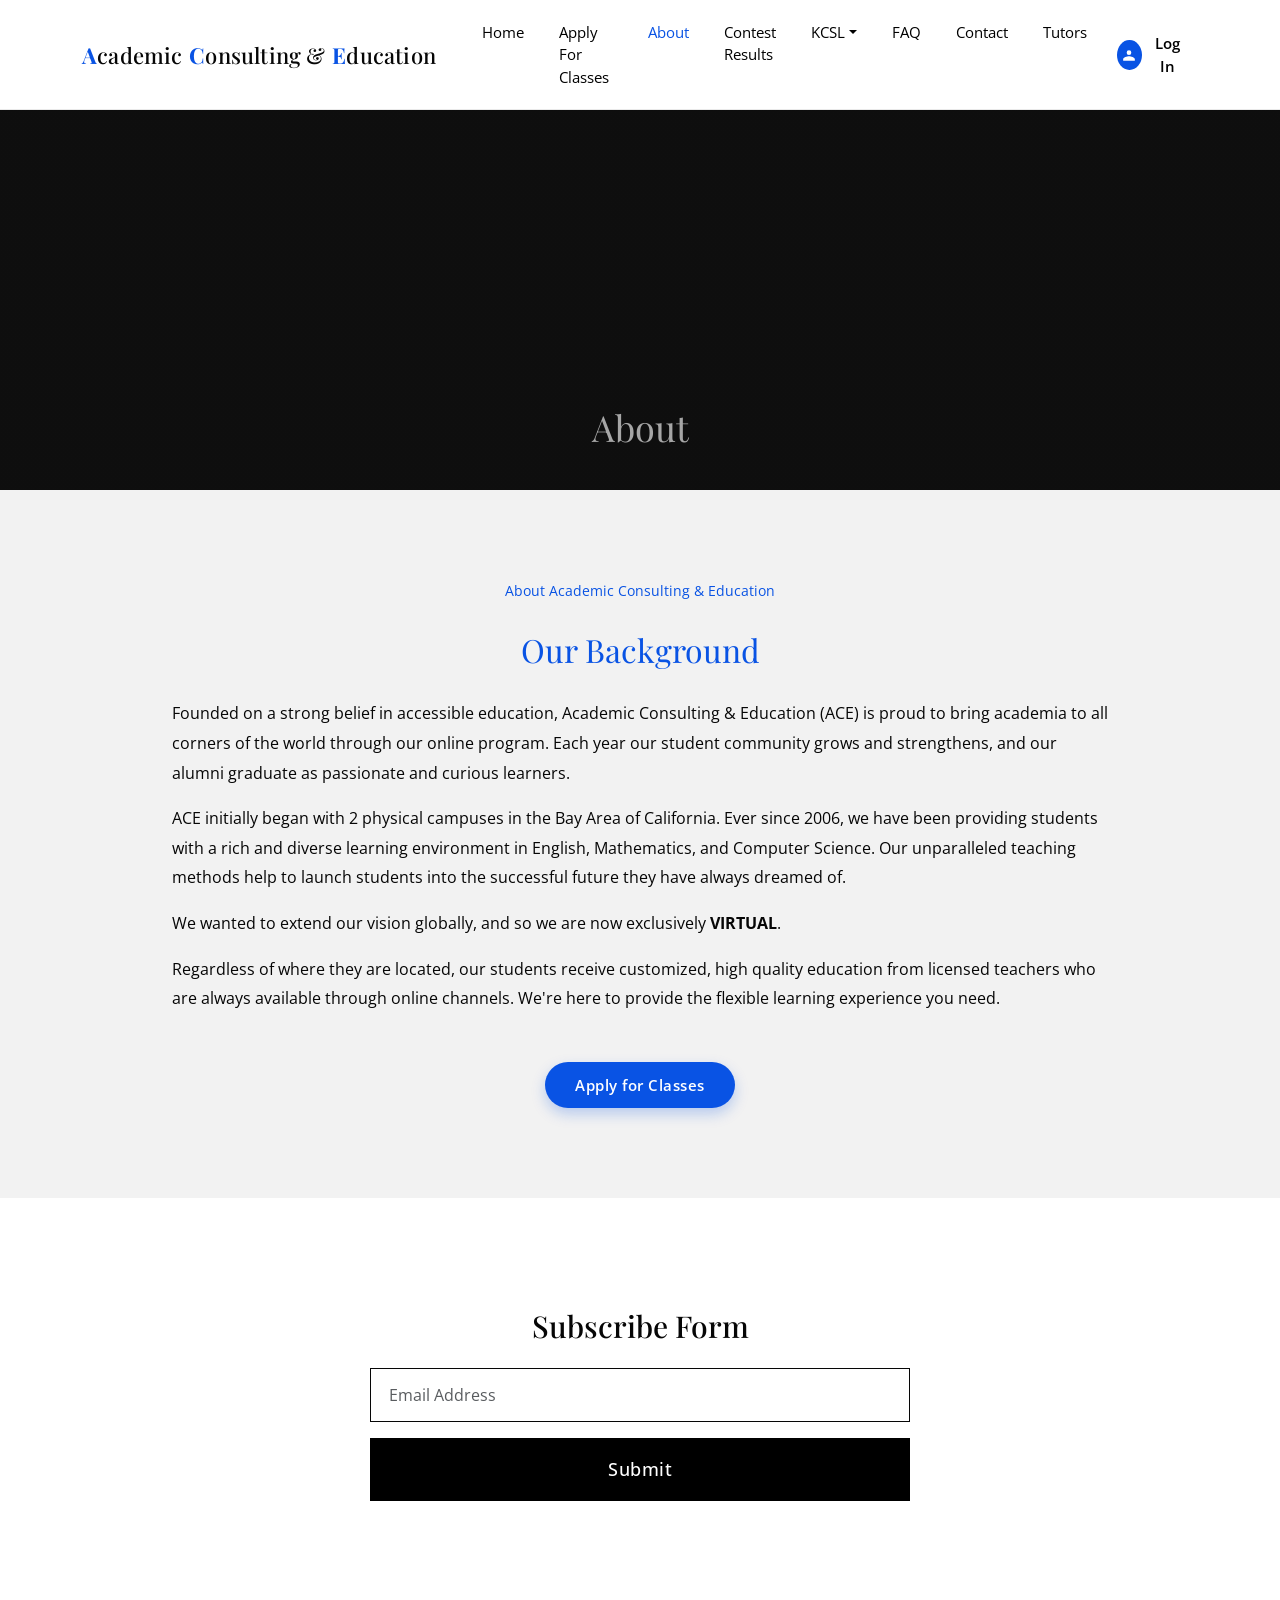
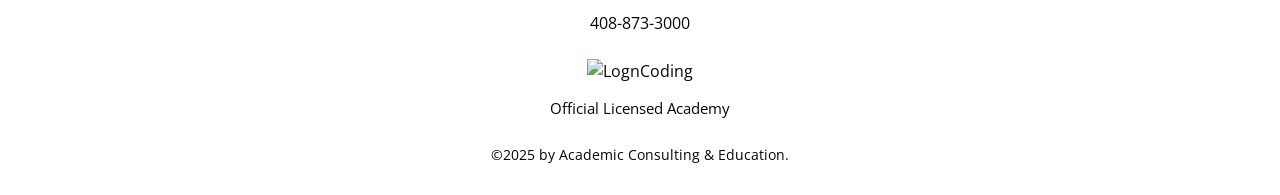
==== about.html @ 58a23cd7 "done" ====
<!doctype html>
<html lang="en">
<head>
  <meta charset="utf-8" />
  <meta name="viewport" content="width=device-width, initial-scale=1" />
  <title>About | Academic Consulting &amp; Education</title>
  <link rel="stylesheet" href="https://cdn.jsdelivr.net/npm/bootstrap@5.3.3/dist/css/bootstrap.min.css">
  <link rel="preconnect" href="https://fonts.googleapis.com">
  <link rel="preconnect" href="https://fonts.gstatic.com" crossorigin>
  <link href="https://fonts.googleapis.com/css2?family=Playfair+Display:ital,wght@0,400;0,500;0,600;0,700;1,400&family=EB+Garamond:wght@400;500;600&family=Open+Sans:wght@400;500;600;700&display=swap" rel="stylesheet">
  <link rel="stylesheet" href="ace-styles.css">
</head>
<body>

  <header class="site-header">
    <nav class="navbar navbar-expand-lg ace-navbar sticky-top">
      <div class="container">
        <a class="navbar-brand ace-logo" href="index.html" aria-label="ACE — Academic Consulting & Education">
          <span class="first">A</span>cademic<span class="sep"></span><span class="first">C</span>onsulting&nbsp;&amp;<span class="sep"></span><span class="first">E</span>ducation
        </a>
        <button class="navbar-toggler" type="button" data-bs-toggle="collapse" data-bs-target="#mainNav">
          <span class="navbar-toggler-icon"></span>
        </button>
        <div class="collapse navbar-collapse" id="mainNav">
          <ul class="navbar-nav me-auto">
            <li class="nav-item"><a class="nav-link " href="index.html">Home</a></li>
            <li class="nav-item"><a class="nav-link " href="apply.html">Apply For Classes</a></li>
            <li class="nav-item"><a class="nav-link active" href="about.html">About</a></li>
            <li class="nav-item"><a class="nav-link " href="contest-results.html">Contest Results</a></li>
            <li class="nav-item dropdown">
              <a class="nav-link dropdown-toggle " href="kcsl.html" role="button" data-bs-toggle="dropdown">KCSL</a>
              <ul class="dropdown-menu">
                <li><a class="dropdown-item" href="kcsl.html">KCSL Overview</a></li>
                <li><a class="dropdown-item" href="kcsl.html#rules">KCSL Rules</a></li>
                <li><a class="dropdown-item" href="kcsl.html#prep">Prep Materials</a></li>
                <li><a class="dropdown-item" href="registration.html">KCSL Registration</a></li>
                <li><a class="dropdown-item" href="kcsl.html#faq">KCSL FAQ</a></li>
                <li><a class="dropdown-item" href="contest-results.html">KCSL Results</a></li>
              </ul>
            </li>
            <li class="nav-item"><a class="nav-link " href="faq.html">FAQ</a></li>
            <li class="nav-item"><a class="nav-link " href="contact.html">Contact</a></li>
            <li class="nav-item"><a class="nav-link " href="tutors.html">Tutors</a></li>
          </ul>
          <button class="login-btn">
            <span class="avatar"><svg width="14" height="14" viewBox="0 0 24 24" fill="currentColor"><path d="M12 12a4 4 0 1 0 0-8 4 4 0 0 0 0 8zm0 2c-3.33 0-10 1.67-10 5v3h20v-3c0-3.33-6.67-5-10-5z"/></svg></span>
            Log In
          </button>
        </div>
      </div>
    </nav>
  </header>
  <section class="page-hero" style="background-image:linear-gradient(rgba(0,0,0,.35),rgba(0,0,0,.35)), url('https://static.wixstatic.com/media/11062b_b21c98d09ae94559ab3d4985e706ea3a~mv2.jpg/v1/fill/w_1800,h_900,al_c,q_85/11062b_b21c98d09ae94559ab3d4985e706ea3a~mv2.jpg');">
    <div class="page-title">About</div>
  </section>

  <section class="content-block bg-soft">
    <div class="container" style="max-width:960px;">
      <div class="label-blue text-center">About Academic Consulting &amp; Education</div>
      <h2 class="text-center">Our Background</h2>
      <p>Founded on a strong belief in accessible education, Academic Consulting &amp; Education (ACE) is proud to bring academia to all corners of the world through our online program. Each year our student community grows and strengthens, and our alumni graduate as passionate and curious learners.</p>
      <p>ACE initially began with 2 physical campuses in the Bay Area of California. Ever since 2006, we have been providing students with a rich and diverse learning environment in English, Mathematics, and Computer Science. Our unparalleled teaching methods help to launch students into the successful future they have always dreamed of.</p>
      <p>We wanted to extend our vision globally, and so we are now exclusively <strong>VIRTUAL</strong>.</p>
      <p>Regardless of where they are located, our students receive customized, high quality education from licensed teachers who are always available through online channels. We're here to provide the flexible learning experience you need.</p>
      <div class="text-center mt-5"><a href="apply.html" class="btn btn-ace">Apply for Classes</a></div>
    </div>
  </section>

  <section class="subscribe-section">
    <div class="container">
      <h3>Subscribe Form</h3>
      <form onsubmit="event.preventDefault(); alert('Thanks for subscribing!'); this.reset();">
        <div class="mb-3" style="max-width:540px;margin:0 auto;"><input type="email" class="form-control" placeholder="Email Address" required></div>
        <div style="max-width:540px;margin:0 auto;"><button type="submit" class="btn-dark-wide">Submit</button></div>
      </form>
    </div>
  </section>

  <section class="partner">
    <div class="container">
      <div class="phone">408-873-3000</div>
      <img src="https://static.wixstatic.com/media/dfe013_61d4c3dd3fd54fd382fac03082e173c9~mv2.png/v1/fill/w_220,h_98,al_c,q_85,usm_0.66_1.00_0.01,enc_avif,quality_auto/LognCoding.png" alt="LognCoding">
      <div class="label">Official Licensed Academy</div>
      <div class="copy">©2025 by Academic Consulting &amp; Education.</div>
    </div>
  </section>

  <script src="https://cdn.jsdelivr.net/npm/bootstrap@5.3.3/dist/js/bootstrap.bundle.min.js"></script>
</body>
</html>
---- ace-styles.css ----
/* ===== ACE shared styles (Bootstrap 5 add-on) ===== */
:root{
  --ace-blue:#0953E4;
  --ace-blue-2:#116DFF;
  --ace-ink:#060606;
  --ace-gray:#F2F2F2;
  --ace-line:#cfcfcf;
}
html,body{scroll-behavior:smooth}
body{
  font-family:'Open Sans','Helvetica Neue',Arial,sans-serif;
  color:var(--ace-ink);
  background:#fff;
  font-size:16px;
}
a{color:inherit;text-decoration:none}
a:hover{color:var(--ace-blue)}
.text-ace{color:var(--ace-blue)!important}

/* ===== Logo (one-line, sits inside navbar) ===== */
.site-header{background:#fff;padding:0}
.ace-logo{
  font-family:'Playfair Display',Georgia,serif;
  font-size:22px;line-height:1;font-weight:500;
  letter-spacing:.2px;text-decoration:none;color:#060606;
  display:inline-flex;align-items:baseline;white-space:nowrap;
  padding:0;margin:0;
}
.ace-logo .first{color:var(--ace-blue);font-weight:700}
.ace-logo .sep{margin:0 .15em}
@media (max-width: 575.98px){
  .ace-logo{font-size:16px}
}

/* ===== Bootstrap navbar overrides (proper navbar) ===== */
.ace-navbar{
  background:#fff;border-bottom:1px solid #e9e9e9;
  padding:.65rem 0;margin-top:0;
  box-shadow:0 1px 0 rgba(0,0,0,.02);
  z-index:1030;
}
.ace-navbar .navbar-brand{padding:0;margin-right:1.75rem;display:flex;align-items:center}
.ace-navbar .nav-link{
  color:#000!important;font-weight:400;font-size:15px;
  padding:.65rem 1.1rem!important;
}
.ace-navbar .nav-link:hover,
.ace-navbar .nav-link.active{color:var(--ace-blue)!important}
.ace-navbar .dropdown-menu{
  border-radius:0;border:1px solid #e9e9e9;margin-top:0;
  padding:.25rem 0;min-width:220px;
}
.ace-navbar .dropdown-item{
  padding:.6rem 1.1rem;font-size:14px;color:#000;
}
.ace-navbar .dropdown-item:hover{background:#f5f8ff;color:var(--ace-blue)}
.login-btn{
  display:inline-flex;align-items:center;gap:.5rem;
  background:transparent;border:0;padding:.25rem .75rem;
  color:#000;font-size:15px;font-weight:600;
}
.login-btn .avatar{
  width:30px;height:30px;border-radius:50%;
  background:var(--ace-blue);color:#fff;display:inline-flex;
  align-items:center;justify-content:center;font-size:14px;
}
.login-btn:hover{color:var(--ace-blue)}

/* ===== Generic layout ===== */
.section{padding:110px 0}
.bg-soft{background:var(--ace-gray)}
.label-blue{
  color:var(--ace-blue);font-size:14px;font-weight:400;
  margin-bottom:30px;
}
.h-display{
  font-family:'Playfair Display',serif;
  font-weight:400;font-size:32px;color:#060606;line-height:1.3;
}

/* ===== Buttons ===== */
.btn-ace{
  background:var(--ace-blue);color:#fff;border:0;
  border-radius:999px;padding:12px 30px;font-weight:600;
  font-size:15px;letter-spacing:.5px;
  box-shadow:0 6px 14px rgba(9,83,228,.25);
}
.btn-ace:hover{background:var(--ace-blue-2);color:#fff}
.btn-outline-ace{
  background:#fff;border:1px solid var(--ace-blue);
  color:var(--ace-blue);border-radius:999px;
  padding:9px 30px;font-weight:500;font-size:14px;
}
.btn-outline-ace:hover{background:var(--ace-blue);color:#fff}
.btn-dark-wide{
  background:#000;color:#fff;border:0;width:100%;
  padding:18px;font-weight:500;font-size:18px;letter-spacing:.5px;
}
.btn-dark-wide:hover{background:#222;color:#fff}

/* ===== Page hero (used on subpages) ===== */
.page-hero{
  position:relative;height:380px;background:#222;
  background-size:cover;background-position:center;
}
.page-hero::after{
  content:"";position:absolute;inset:0;background:rgba(0,0,0,.35);
}
.page-hero .page-title{
  position:absolute;inset:auto 0 36px 0;text-align:center;color:#fff;
  font-family:'Playfair Display',serif;font-size:36px;
}

/* ===== How section (home) ===== */
.how-section .lead-copy{
  max-width:760px;margin:24px auto 0;line-height:1.85;
  font-size:17px;color:#060606;
}

/* ===== Apply (3-step) section (home) ===== */
.apply-section{padding:0}
.apply-left{padding:120px 80px 120px max(40px,calc((100vw - 1320px)/2 + 12px));}
.apply-right{
  min-height:760px;
  background-image:url('https://static.wixstatic.com/media/11062b_41329c4d93704e4ea09f0ccb806fd3c9~mv2.jpg/v1/fill/w_1500,h_1100,al_c,q_85/11062b_41329c4d93704e4ea09f0ccb806fd3c9~mv2.jpg');
  background-size:cover;background-position:center;
}
.apply-step{display:flex;gap:24px;margin-bottom:50px}
.apply-step .ico{flex:0 0 44px;width:44px;height:44px;color:var(--ace-blue);}
.apply-step h3{
  color:var(--ace-blue);font-family:'Playfair Display',serif;
  font-weight:400;font-size:24px;margin:0 0 10px;
}
.apply-step p{font-size:15px;line-height:1.8;margin:0;color:#060606}
.apply-step a.here{color:#000;text-decoration:underline;font-weight:600}

/* ===== Curriculum cards (home) ===== */
.curr-grid{margin-top:80px}
.curr-card{text-align:center;padding:0 12px}
.curr-card .img{
  width:100%;height:230px;background-size:cover;background-position:center;
  margin-bottom:40px;
}
.curr-card h3{
  color:var(--ace-blue);font-family:'Playfair Display',serif;
  font-weight:400;font-size:26px;margin-bottom:40px;
}

/* ===== Schedule blocks ===== */
.schedule-block{text-align:center;padding:50px 0}
.schedule-block .term-title{
  color:var(--ace-blue);font-family:'Playfair Display',serif;
  font-weight:400;font-size:32px;margin-bottom:24px;
}
.schedule-block .meta{font-size:16px;line-height:2;margin-bottom:24px}

/* ===== Contact / Form (home + contact page) ===== */
.contact-section{background:var(--ace-gray);padding:110px 0}
.contact-section h2{
  font-family:'Playfair Display',serif;
  font-weight:400;font-size:32px;text-align:center;margin-bottom:24px;
}
.contact-section .desc{
  max-width:880px;margin:0 auto 36px;text-align:center;
  font-size:16px;line-height:1.8;
}
.contact-section .meta{text-align:center;font-size:16px;line-height:2;margin-bottom:36px}
.ace-form .form-control{
  border:0;border-bottom:1px solid #1a1a1a;
  border-radius:0;background:transparent;
  padding:14px 0;font-size:16px;color:#060606;box-shadow:none;
}
.ace-form .form-control::placeholder{color:#060606;opacity:.85}
.ace-form .form-control:focus{
  border-color:var(--ace-blue);box-shadow:none;background:transparent;
}
.ace-form textarea.form-control{min-height:160px;resize:vertical}
.ace-form .row{--bs-gutter-x:60px}
.ace-form .field{margin-bottom:30px}

/* ===== Subscribe / partner footer ===== */
.subscribe-section{padding:110px 0 50px;text-align:center;background:#fff}
.subscribe-section h3{
  font-family:'Playfair Display',serif;font-weight:500;
  font-size:30px;margin-bottom:24px;
}
.subscribe-section input{
  border:1px solid #060606;border-radius:0;padding:14px 18px;font-size:16px;
}
.subscribe-section input:focus{box-shadow:none;border-color:var(--ace-blue)}

.partner{text-align:center;padding:60px 0 30px}
.partner .phone{font-size:16px;margin-bottom:24px}
.partner img{height:64px;margin-bottom:14px}
.partner .label{font-size:15px;margin-bottom:24px}
.partner .copy{font-size:14px;color:#060606}

/* ===== Subpage content ===== */
.content-block{padding:90px 0}
.content-block h2{
  font-family:'Playfair Display',serif;
  color:var(--ace-blue);font-weight:400;margin-bottom:30px;font-size:32px;
}
.content-block h3{
  font-family:'Playfair Display',serif;
  color:var(--ace-blue);font-weight:400;margin:30px 0 14px;font-size:22px;
}
.content-block p, .content-block li{
  font-size:16px;line-height:1.85;
}

/* ===== Tutor cards ===== */
.tutor-card{
  background:#fff;border:1px solid #eee;border-radius:8px;
  padding:30px;text-align:center;height:100%;
  transition:box-shadow .25s ease, transform .25s ease;
}
.tutor-card:hover{box-shadow:0 14px 38px rgba(0,0,0,.07);transform:translateY(-3px)}
.tutor-card .photo{
  width:120px;height:120px;border-radius:50%;
  background:#eee no-repeat center/cover;
  margin:0 auto 18px;border:3px solid var(--ace-blue);
}
.tutor-card .avatar{
  width:90px;height:90px;border-radius:50%;
  background:var(--ace-blue);color:#fff;
  display:flex;align-items:center;justify-content:center;
  margin:0 auto 18px;font-family:'Playfair Display',serif;font-size:30px;
}
.tutor-card h4{
  font-family:'Playfair Display',serif;font-weight:600;
  font-size:18px;color:#000;margin-bottom:6px;letter-spacing:.5px;
}
.tutor-card .role{color:var(--ace-blue);font-size:14px;margin-bottom:14px}
.tutor-card .school{font-size:14px;color:#444;line-height:1.6}
.tutor-card .school strong{display:block;color:#000;margin-top:6px}
.tutor-card .extra{font-size:13px;color:#666;margin-top:10px;line-height:1.5}

/* ===== FAQ ===== */
.faq-section .accordion-item{border:0;border-bottom:1px solid #e3e3e3;background:transparent}
.faq-section .accordion-button{
  background:transparent;color:#000;font-weight:600;font-size:17px;
  padding:22px 0;box-shadow:none;
}
.faq-section .accordion-button:not(.collapsed){
  color:var(--ace-blue);background:transparent;box-shadow:none;
}
.faq-section .accordion-button:focus{box-shadow:none}
.faq-section .accordion-body{padding:0 0 22px;line-height:1.8;font-size:16px}

/* ===== Tables / lists ===== */
.divisions .division-card{
  border:1px solid #e9e9e9;border-radius:8px;padding:28px;
  margin-bottom:22px;background:#fff;
}
.divisions .division-card h4{
  color:var(--ace-blue);font-family:'Playfair Display',serif;
  font-weight:400;font-size:22px;margin-bottom:12px;
}
.divisions .division-card p{margin:0;line-height:1.8;font-size:15px}

/* ===== Responsive ===== */
@media (max-width: 991.98px){
  .section{padding:70px 0}
  .apply-left{padding:60px 30px}
  .apply-right{min-height:380px}
  .curr-card{margin-bottom:50px}
  .ace-navbar .nav-link{padding:.6rem 0!important}
  .page-hero{height:260px}
  .page-hero .page-title{font-size:28px;bottom:24px}
}

/* ===== KCSL Registration page ===== */
.schedule-list .contest-row{
  background:#F2F2F2;border-left:3px solid var(--ace-blue);
  padding:14px 18px;margin-bottom:14px;border-radius:4px;
  font-size:15px;
}
.schedule-list .contest-row strong{color:var(--ace-blue);display:block;margin-bottom:6px}
.schedule-list .contest-row .time{font-size:14px;color:#333;line-height:1.7}
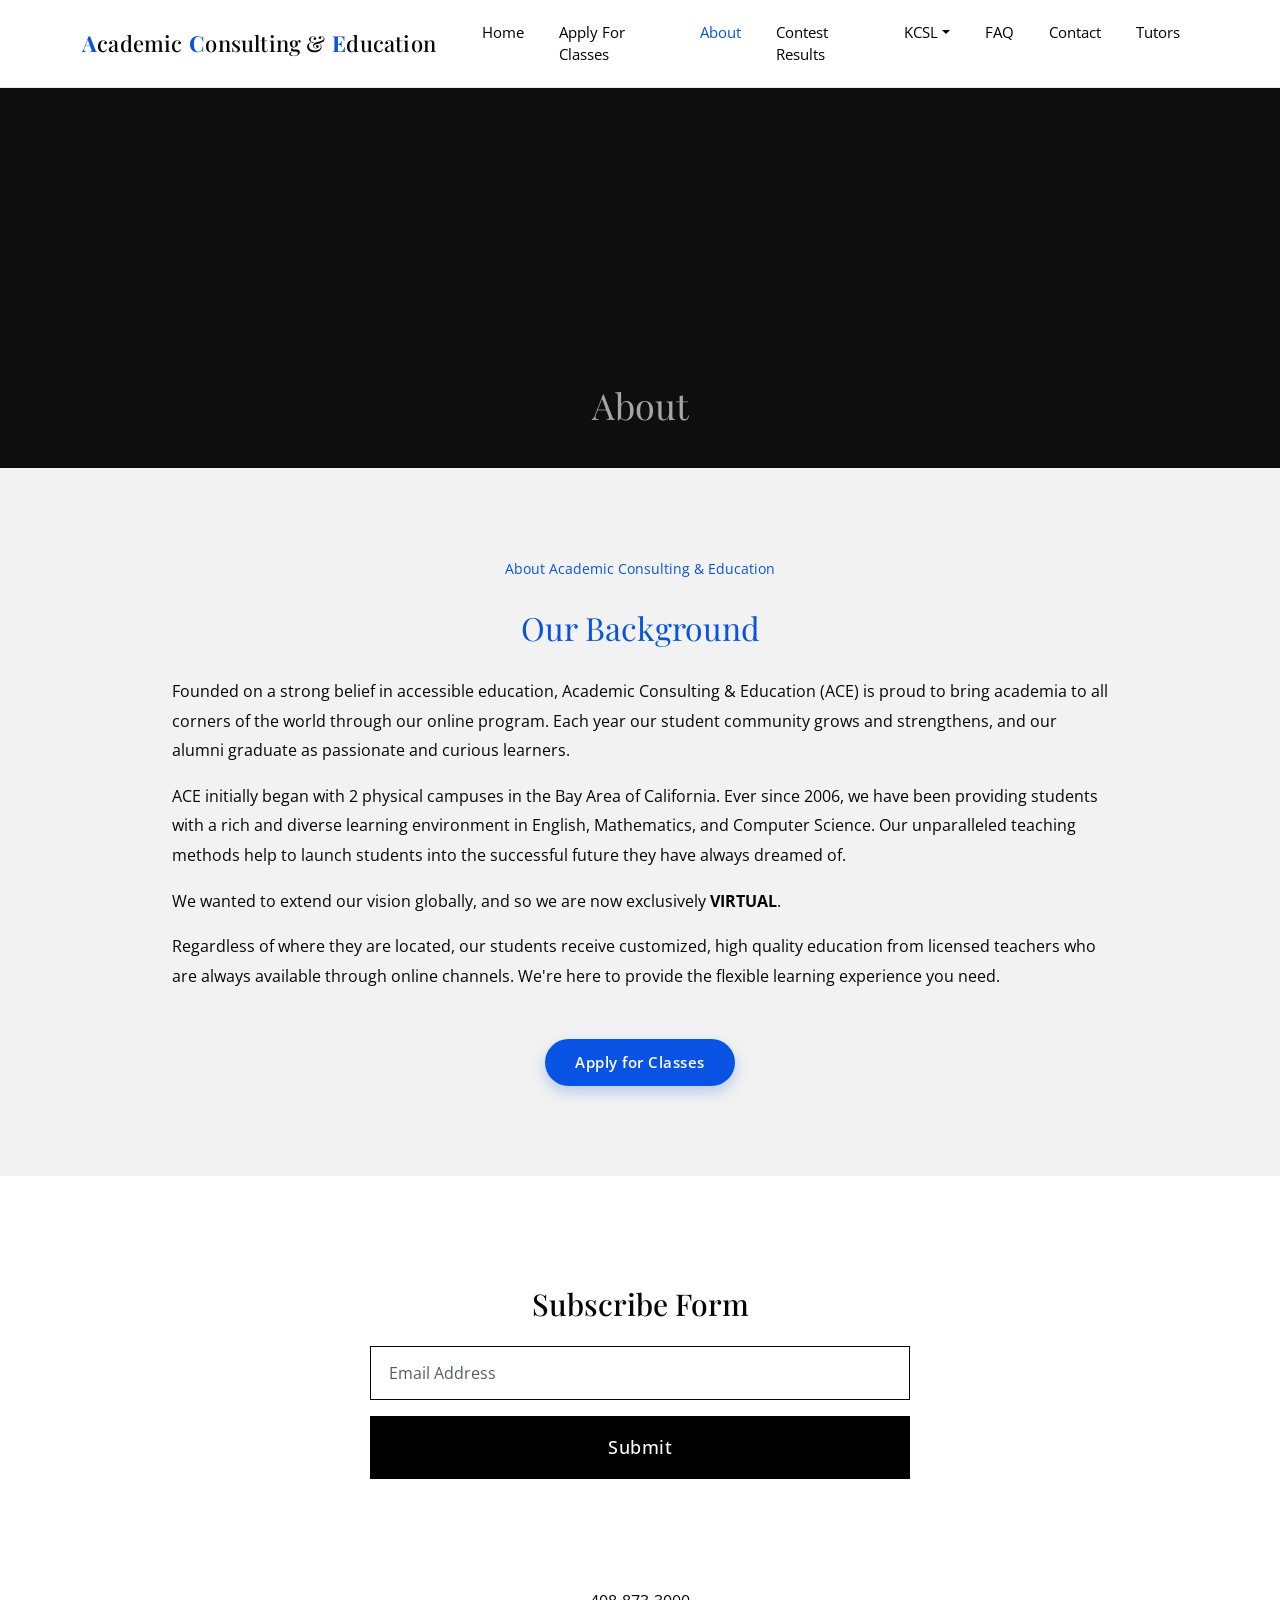
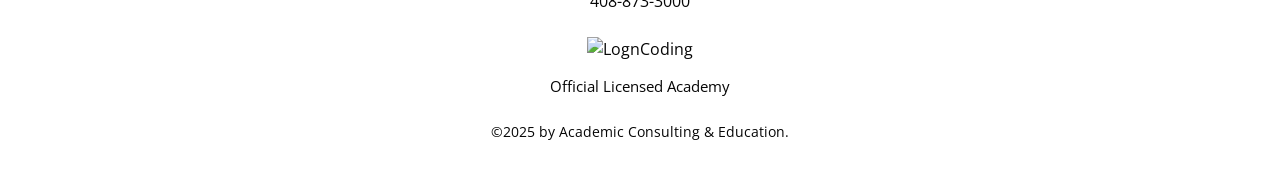
==== commit 7eefc6c5: "s s" ====
--- a/about.html
+++ b/about.html
@@ -42,10 +42,6 @@
             <li class="nav-item"><a class="nav-link " href="contact.html">Contact</a></li>
             <li class="nav-item"><a class="nav-link " href="tutors.html">Tutors</a></li>
           </ul>
-          <button class="login-btn">
-            <span class="avatar"><svg width="14" height="14" viewBox="0 0 24 24" fill="currentColor"><path d="M12 12a4 4 0 1 0 0-8 4 4 0 0 0 0 8zm0 2c-3.33 0-10 1.67-10 5v3h20v-3c0-3.33-6.67-5-10-5z"/></svg></span>
-            Log In
-          </button>
         </div>
       </div>
     </nav>
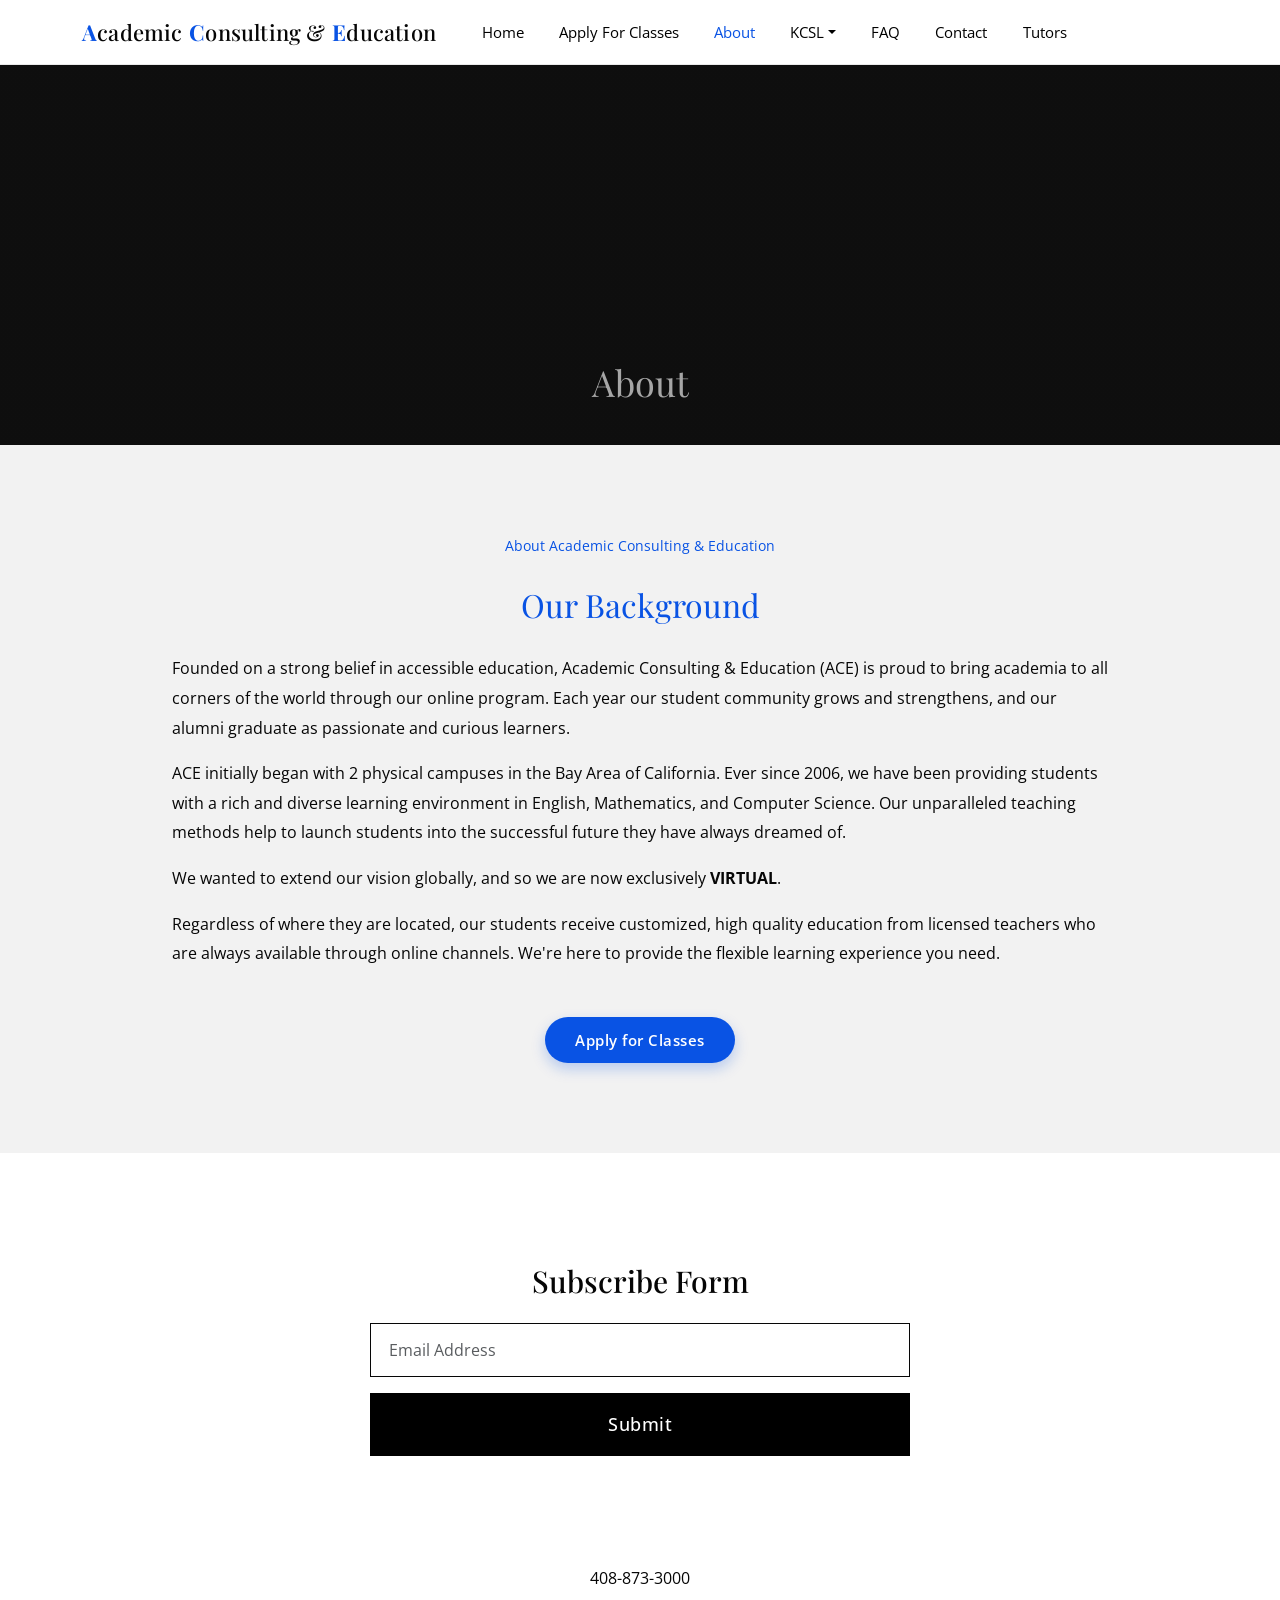
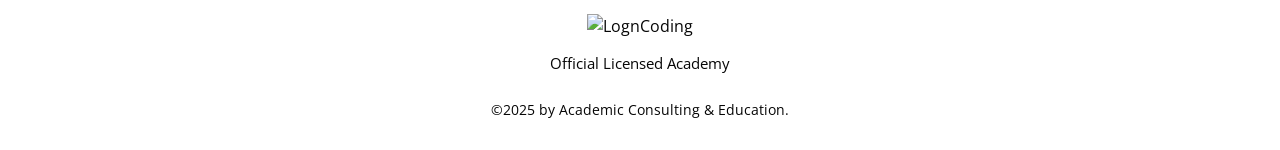
==== commit 1d5b319e: "done" ====
--- a/about.html
+++ b/about.html
@@ -26,7 +26,6 @@
             <li class="nav-item"><a class="nav-link " href="index.html">Home</a></li>
             <li class="nav-item"><a class="nav-link " href="apply.html">Apply For Classes</a></li>
             <li class="nav-item"><a class="nav-link active" href="about.html">About</a></li>
-            <li class="nav-item"><a class="nav-link " href="contest-results.html">Contest Results</a></li>
             <li class="nav-item dropdown">
               <a class="nav-link dropdown-toggle " href="kcsl.html" role="button" data-bs-toggle="dropdown">KCSL</a>
               <ul class="dropdown-menu">
@@ -35,7 +34,6 @@
                 <li><a class="dropdown-item" href="kcsl.html#prep">Prep Materials</a></li>
                 <li><a class="dropdown-item" href="registration.html">KCSL Registration</a></li>
                 <li><a class="dropdown-item" href="kcsl.html#faq">KCSL FAQ</a></li>
-                <li><a class="dropdown-item" href="contest-results.html">KCSL Results</a></li>
               </ul>
             </li>
             <li class="nav-item"><a class="nav-link " href="faq.html">FAQ</a></li>
